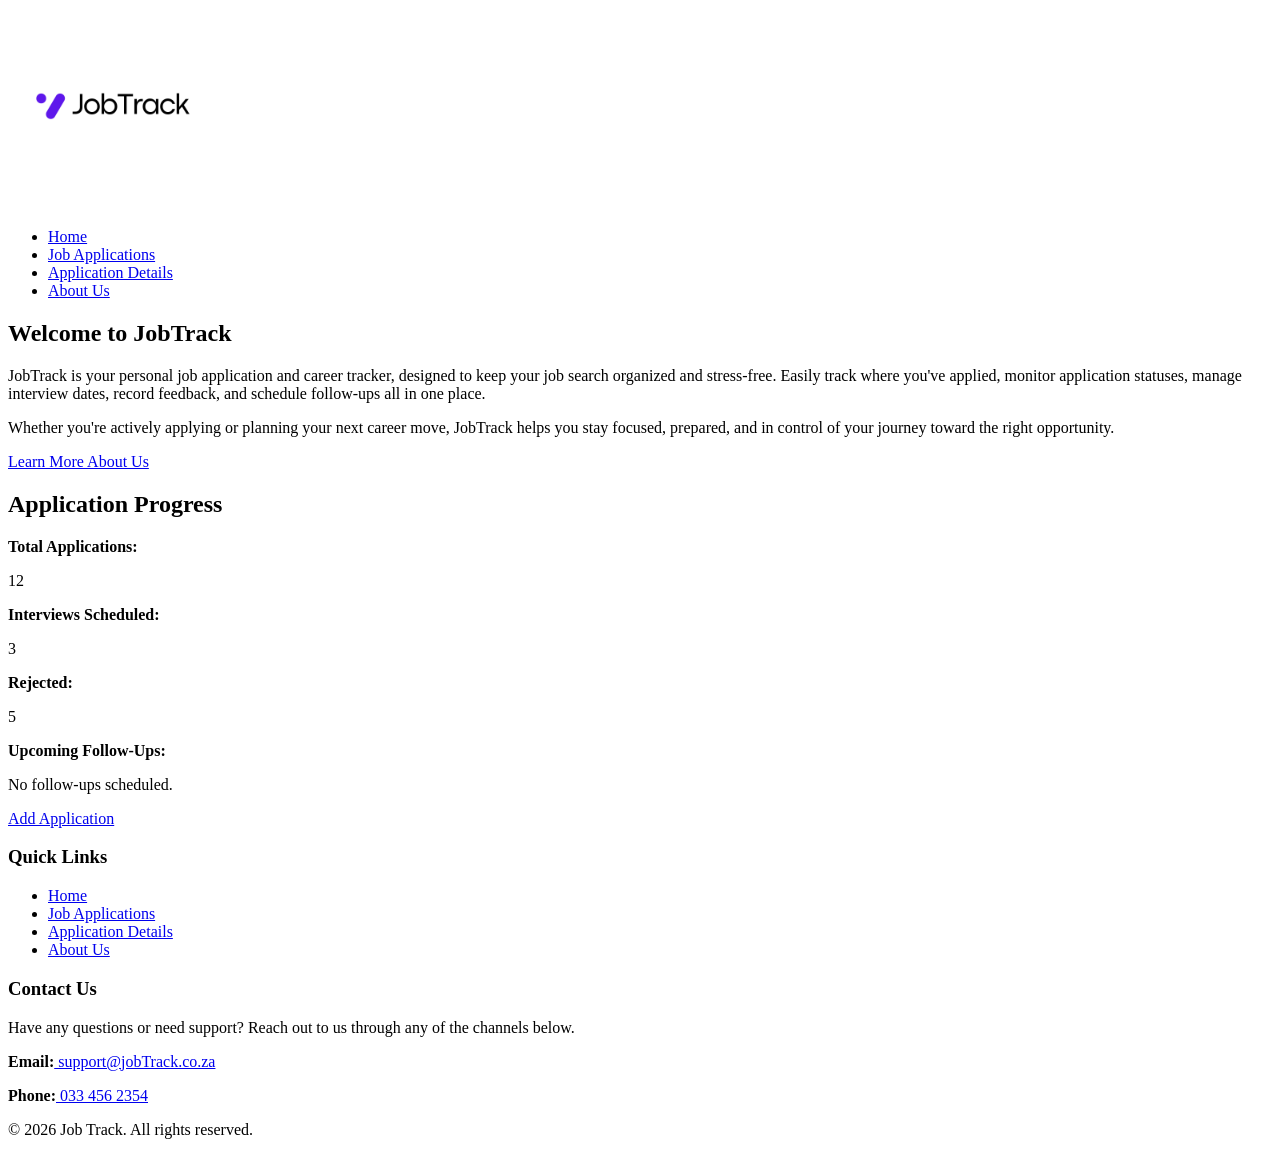
==== index.html @ 4a40fde0 "link styles file to all HTML pages" ====
<!doctype html>
<html lang="en">
  <head>
    <meta charset="UTF-8" />
    <meta name="viewport" content="width=device-width, initial-scale=1.0" />
    <link rel="stylesheet" href="style.css" />
    <title>JobTrack</title>
  </head>
  <body>
    <header>
      <img
        src="./assets/images/jobTrack-logo-white.png"
        alt="JobTrack logo"
        height="200"
      />
      <nav>
        <ul>
          <li><a href="./index.html">Home</a></li>
          <li><a href="./applications.html">Job Applications</a></li>
          <li><a href="./application-details.html">Application Details</a></li>
          <li><a href="./about.html">About Us</a></li>
        </ul>
      </nav>
    </header>

    <section>
      <h1>Welcome to JobTrack</h1>

      <p>
        JobTrack is your personal job application and career tracker, designed
        to keep your job search organized and stress-free. Easily track where
        you've applied, monitor application statuses, manage interview dates,
        record feedback, and schedule follow-ups all in one place.
      </p>

      <p>
        Whether you're actively applying or planning your next career move,
        JobTrack helps you stay focused, prepared, and in control of your
        journey toward the right opportunity.
      </p>

      <a href="./about.html">Learn More About Us</a>
    </section>

    <main>
      <section>
        <h2>Application Progress</h2>

        <article>
          <p><strong>Total Applications:</strong></p>
          <p>12</p>
        </article>

        <article>
          <p><strong>Interviews Scheduled:</strong></p>
          <p>3</p>
        </article>

        <article>
          <p><strong>Rejected:</strong></p>
          <p>5</p>
        </article>

        <article>
          <p><strong>Upcoming Follow-Ups:</strong></p>
          <p>No follow-ups scheduled.</p>
        </article>

        <a href="./add-application.html">Add Application</a>
      </section>
    </main>

    <footer>
      <h3>Quick Links</h3>
      <nav>
        <ul>
          <li><a href="./index.html">Home</a></li>
          <li><a href="./applications.html">Job Applications</a></li>
          <li><a href="./application-details.html">Application Details</a></li>
          <li><a href="./about.html">About Us</a></li>
        </ul>
      </nav>

      <section>
        <h3>Contact Us</h3>
        <p>
          Have any questions or need support? Reach out to us through any of the
          channels below.
        </p>

        <p>
          <strong>Email:</strong
          ><a href="mailto:support@jobTrack.co.za"> support@jobTrack.co.za</a>
        </p>
        <p><strong>Phone:</strong><a href="tel:0334562354"> 033 456 2354</a></p>
      </section>

      <section>
        <p>&#169; 2026 Job Track. All rights reserved.</p>
      </section>
    </footer>
  </body>
</html>
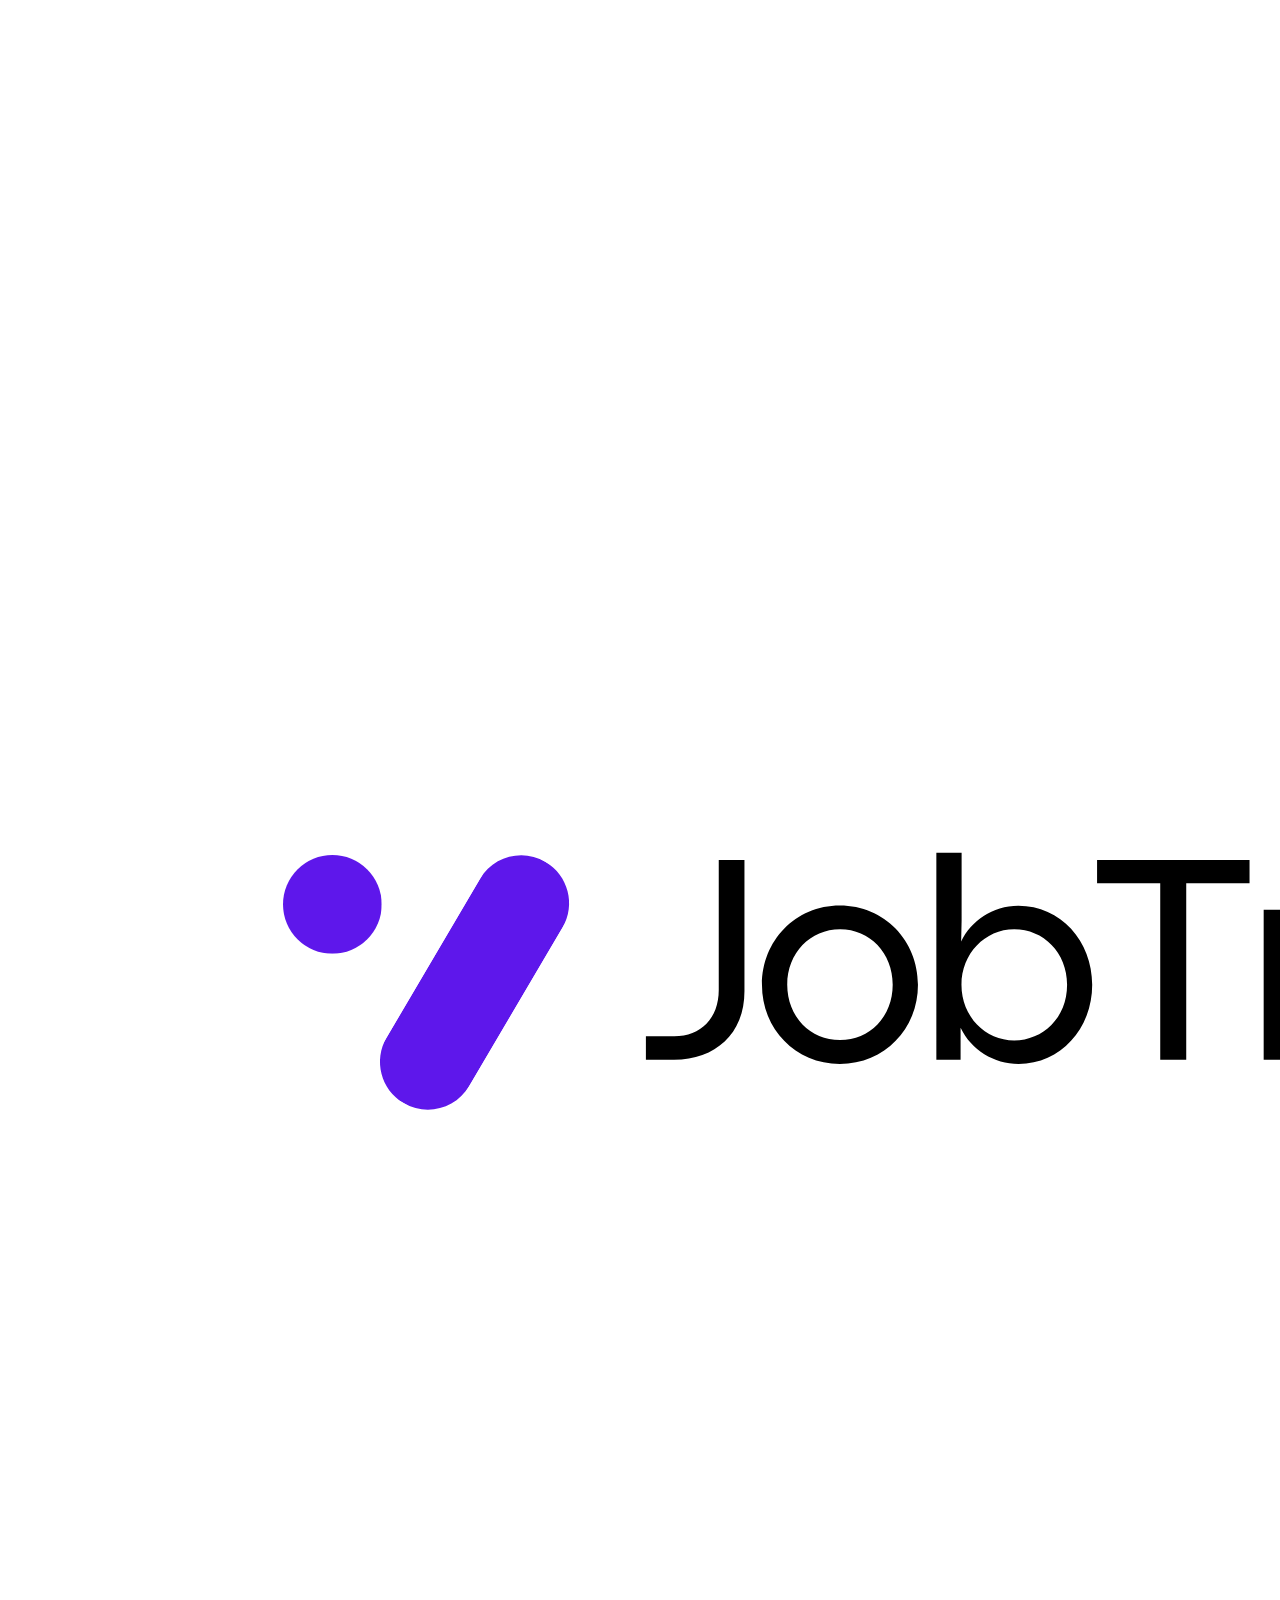
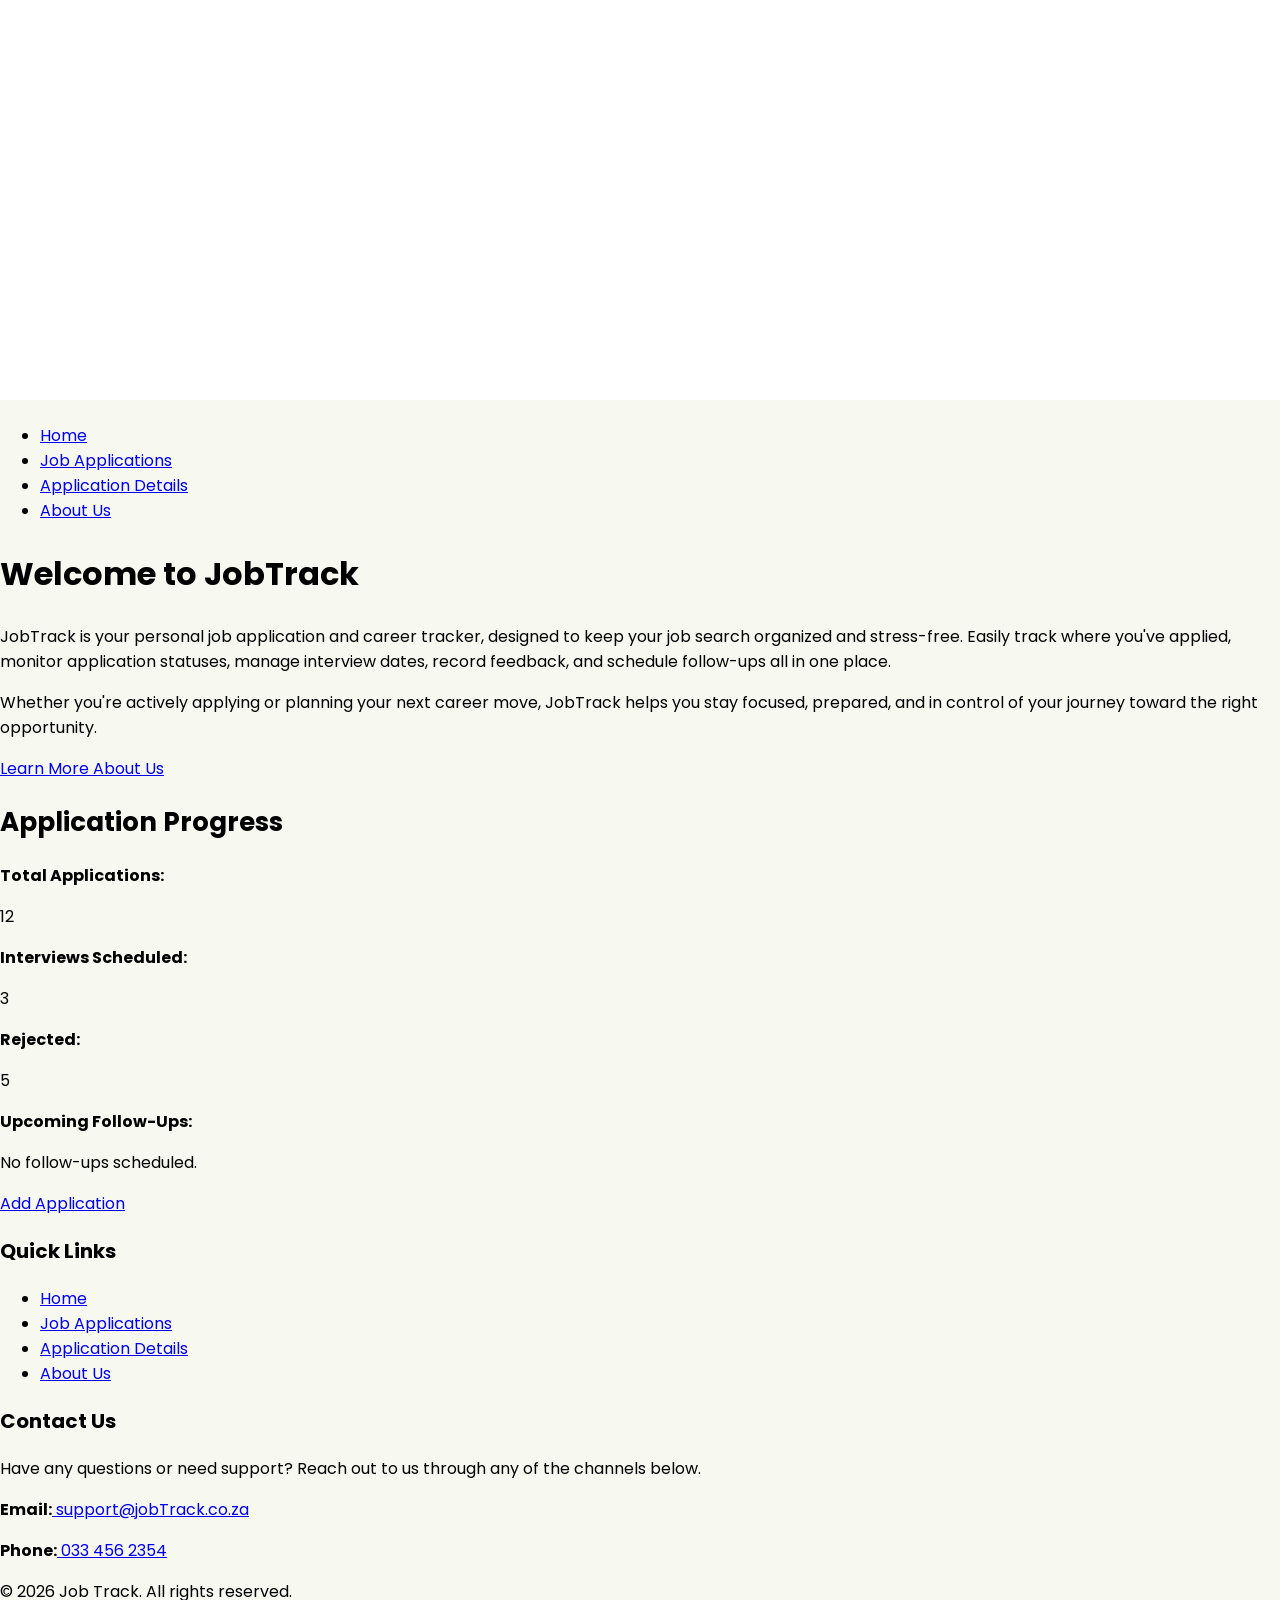
==== commit ca6cf120: "remove image height" ====
--- a/index.html
+++ b/index.html
@@ -8,11 +8,7 @@
   </head>
   <body>
     <header>
-      <img
-        src="./assets/images/jobTrack-logo-white.png"
-        alt="JobTrack logo"
-        height="200"
-      />
+      <img src="./assets/images/jobTrack-logo-white.png" alt="JobTrack logo" />
       <nav>
         <ul>
           <li><a href="./index.html">Home</a></li>
--- a/style.css
+++ b/style.css
@@ -0,0 +1,25 @@
+@import url("https://fonts.googleapis.com/css2?family=Poppins:ital,wght@0,100;0,200;0,300;0,400;0,500;0,600;0,700;0,800;0,900;1,100;1,200;1,300;1,400;1,500;1,600;1,700;1,800;1,900&display=swap");
+
+html,
+body {
+  font-family: "Poppins", Arial, Helvetica, sans-serif;
+  margin: 0;
+  background-color: #f7f8f0;
+  color: #000000;
+}
+
+h1 {
+  font-size: 32px;
+}
+
+h2 {
+  font-size: 26px;
+}
+
+h3 {
+  font-size: 20px;
+}
+
+p {
+  font-size: 16px;
+}
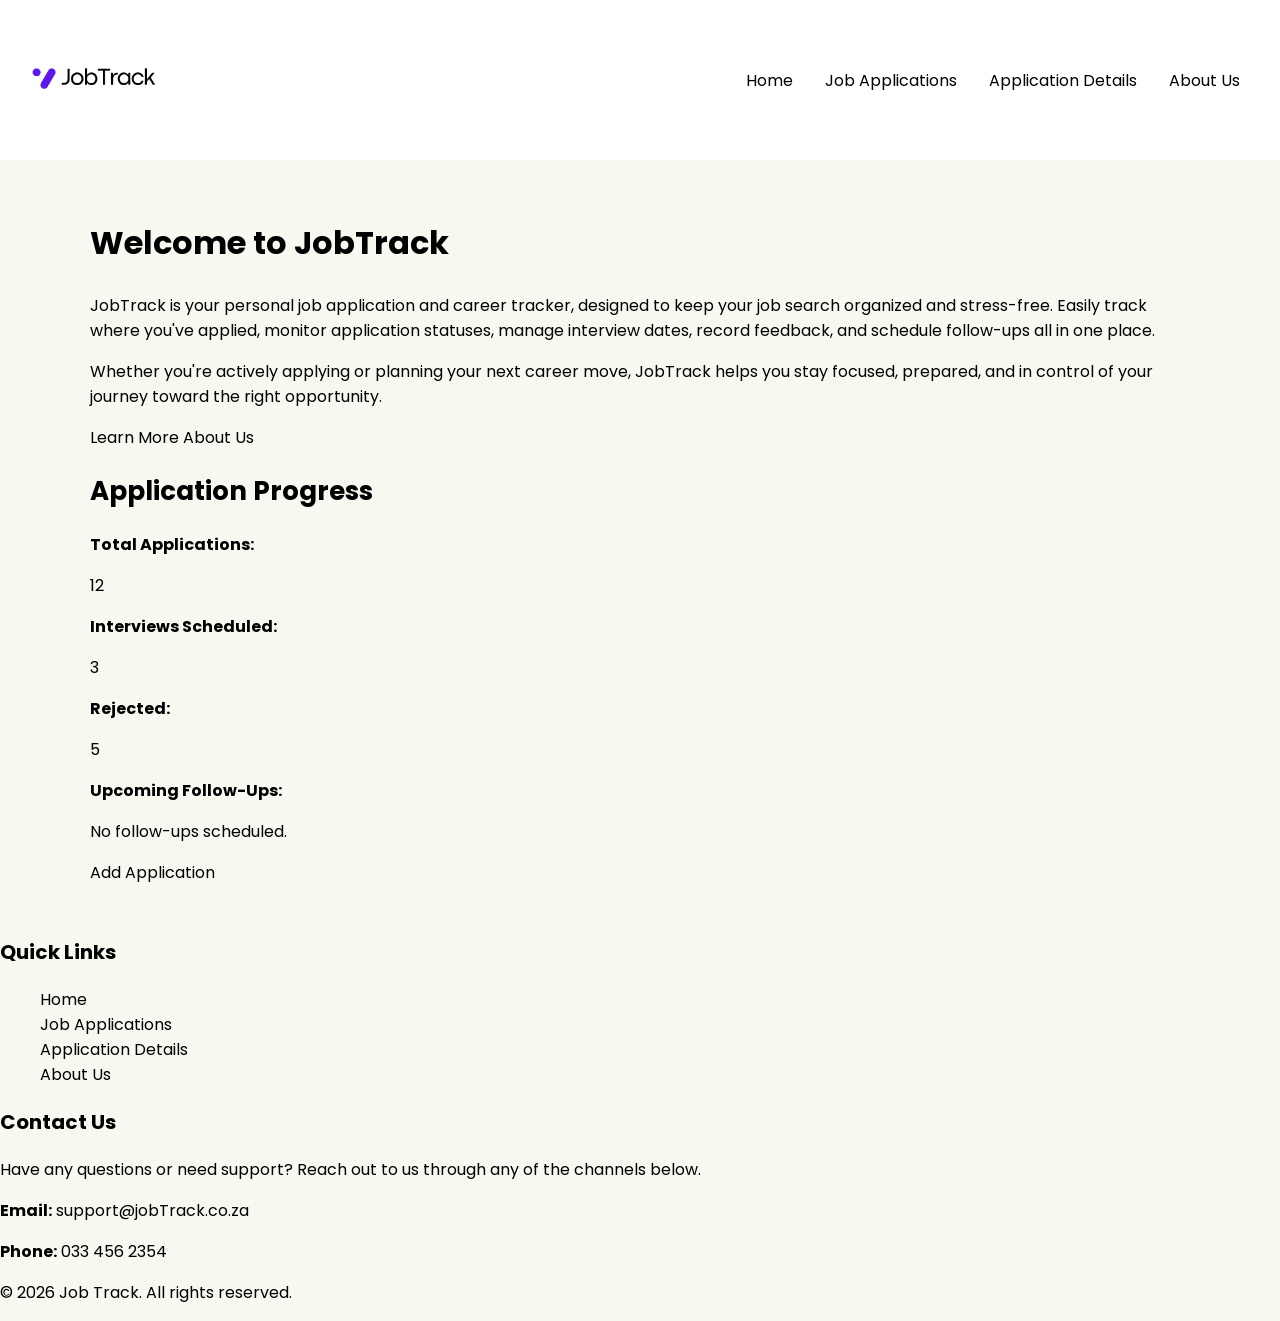
==== commit 9f346782: "move introduction section to main section" ====
--- a/index.html
+++ b/index.html
@@ -19,26 +19,26 @@
       </nav>
     </header>
 
-    <section>
-      <h1>Welcome to JobTrack</h1>
+    <main>
+      <section>
+        <h1>Welcome to JobTrack</h1>
 
-      <p>
-        JobTrack is your personal job application and career tracker, designed
-        to keep your job search organized and stress-free. Easily track where
-        you've applied, monitor application statuses, manage interview dates,
-        record feedback, and schedule follow-ups all in one place.
-      </p>
+        <p>
+          JobTrack is your personal job application and career tracker, designed
+          to keep your job search organized and stress-free. Easily track where
+          you've applied, monitor application statuses, manage interview dates,
+          record feedback, and schedule follow-ups all in one place.
+        </p>
 
-      <p>
-        Whether you're actively applying or planning your next career move,
-        JobTrack helps you stay focused, prepared, and in control of your
-        journey toward the right opportunity.
-      </p>
+        <p>
+          Whether you're actively applying or planning your next career move,
+          JobTrack helps you stay focused, prepared, and in control of your
+          journey toward the right opportunity.
+        </p>
 
-      <a href="./about.html">Learn More About Us</a>
-    </section>
+        <a href="./about.html">Learn More About Us</a>
+      </section>
 
-    <main>
       <section>
         <h2>Application Progress</h2>
 
--- a/style.css
+++ b/style.css
@@ -23,3 +23,60 @@
 p {
   font-size: 16px;
 }
+
+header > img {
+  width: 160px;
+  height: 160px;
+  object-fit: cover;
+}
+
+header {
+  display: flex;
+  justify-content: space-between;
+  align-items: center;
+  padding-right: 40px;
+  padding-left: 10px;
+  background-color: white;
+}
+
+header > nav > ul {
+  display: flex;
+  align-items: center;
+  gap: 2rem;
+}
+
+nav > ul {
+  list-style: none;
+}
+
+a {
+  text-decoration: none;
+  color: #000000;
+}
+
+@media (max-width: 768px) {
+  header {
+    padding-right: 20px;
+  }
+
+  header > nav > ul {
+    gap: 1rem;
+  }
+}
+
+@media (max-width: 480px) {
+  header {
+    flex-flow: wrap column;
+    font-size: 12px;
+  }
+
+  header nav > ul {
+    padding-left: 10px;
+  }
+}
+
+main {
+  max-width: 1100px;
+  margin: 0 auto;
+  padding: 2rem;
+}
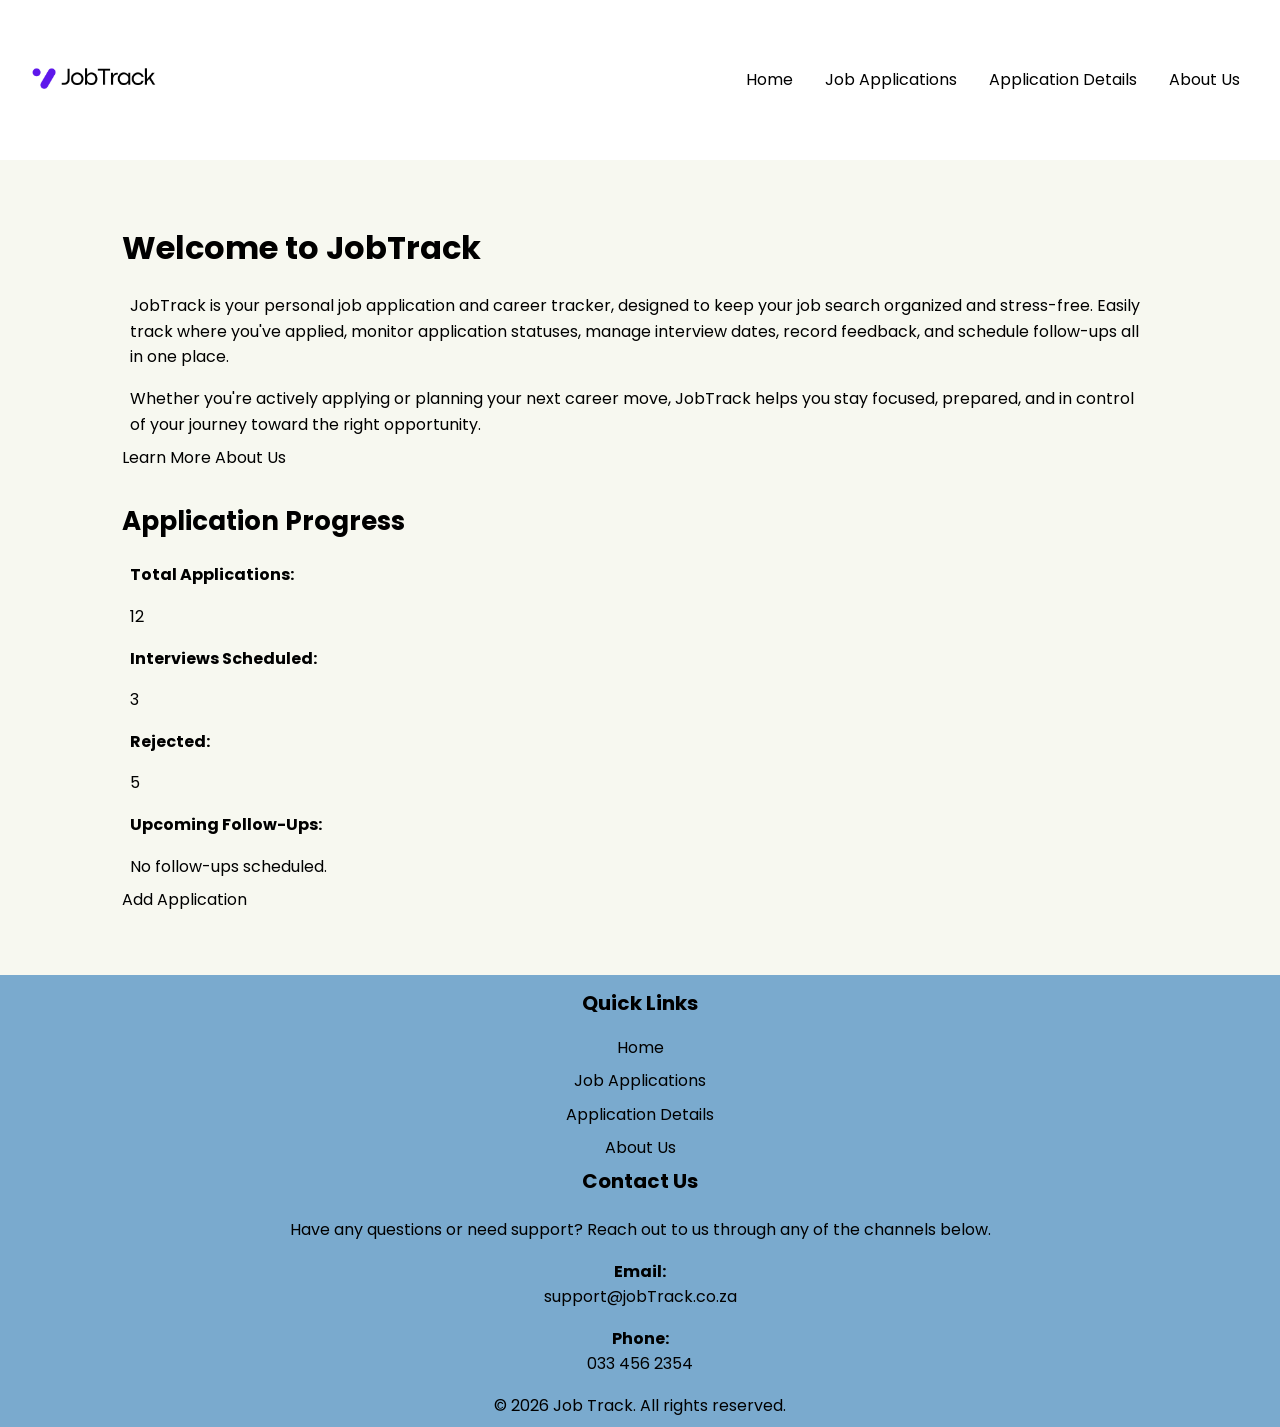
==== commit b02576c4: "add class names" ====
--- a/index.html
+++ b/index.html
@@ -20,7 +20,7 @@
     </header>
 
     <main>
-      <section>
+      <section class="welcome">
         <h1>Welcome to JobTrack</h1>
 
         <p>
@@ -39,7 +39,7 @@
         <a href="./about.html">Learn More About Us</a>
       </section>
 
-      <section>
+      <section class="application-progress">
         <h2>Application Progress</h2>
 
         <article>
@@ -77,18 +77,18 @@
         </ul>
       </nav>
 
-      <section>
+      <section class="contact-details">
         <h3>Contact Us</h3>
         <p>
           Have any questions or need support? Reach out to us through any of the
           channels below.
         </p>
 
-        <p>
+        <p class="contacts">
           <strong>Email:</strong
           ><a href="mailto:support@jobTrack.co.za"> support@jobTrack.co.za</a>
         </p>
-        <p><strong>Phone:</strong><a href="tel:0334562354"> 033 456 2354</a></p>
+        <p class="contacts"><strong>Phone:</strong><a href="tel:0334562354"> 033 456 2354</a></p>
       </section>
 
       <section>
--- a/style.css
+++ b/style.css
@@ -1,11 +1,20 @@
 @import url("https://fonts.googleapis.com/css2?family=Poppins:ital,wght@0,100;0,200;0,300;0,400;0,500;0,600;0,700;0,800;0,900;1,100;1,200;1,300;1,400;1,500;1,600;1,700;1,800;1,900&display=swap");
 
-html,
+:root {
+  --space-mb: 12px;
+  --space-padding-paragraph: 8px;
+}
+* {
+  margin: 0;
+  padding: 0;
+  box-sizing: border-box;
+}
+
 body {
   font-family: "Poppins", Arial, Helvetica, sans-serif;
-  margin: 0;
   background-color: #f7f8f0;
   color: #000000;
+  line-height: 1.6;
 }
 
 h1 {
@@ -20,8 +29,15 @@
   font-size: 20px;
 }
 
+h1,
+h2,
+h3 {
+  margin-bottom: var(--space-mb);
+}
+
 p {
   font-size: 16px;
+  padding: var(--space-padding-paragraph);
 }
 
 header > img {
@@ -54,6 +70,96 @@
   color: #000000;
 }
 
+main {
+  max-width: 1100px;
+  margin: 0 auto;
+  padding: 2rem;
+}
+
+main .welcome,
+.application-progress {
+  margin: 30px 0px;
+}
+
+.job-details > p {
+  padding: 12px 10px;
+}
+
+.application-actions > nav {
+  display: flex;
+  gap: 30px;
+  margin: 16px 0;
+  padding: 12px 10px;
+}
+
+form {
+  max-width: 600px;
+}
+
+label {
+  display: block;
+  margin-bottom: 0.25rem;
+}
+
+form input,
+form select,
+form textarea {
+  width: 100%;
+  padding: 0.5rem;
+  margin-bottom: 1rem;
+  font-family: inherit;
+}
+
+form > button {
+  padding: 0.6rem 1.2rem;
+  cursor: pointer;
+}
+
+table {
+  min-width: 400px;
+  border-collapse: collapse;
+  margin: 25px 0px;
+  border-radius: 10px;
+  overflow: hidden;
+}
+
+table > thead > tr {
+  background-color: #9cd5ff;
+  color: #000000;
+  text-align: left;
+  font-weight: bold;
+}
+
+table th,
+td {
+  padding: 17px 20px;
+}
+
+table tbody tr {
+  border-bottom: 1px solid #dddddd;
+}
+
+footer {
+  background-color: #7aaace;
+}
+
+footer > * {
+  text-align: center;
+}
+
+footer > h3 {
+  padding-top: 12px;
+}
+
+footer > nav ul li {
+  padding: 4px;
+}
+
+footer > section .contacts {
+  display: grid;
+  grid-template-columns: 1fr;
+}
+
 @media (max-width: 768px) {
   header {
     padding-right: 20px;
@@ -74,9 +180,3 @@
     padding-left: 10px;
   }
 }
-
-main {
-  max-width: 1100px;
-  margin: 0 auto;
-  padding: 2rem;
-}
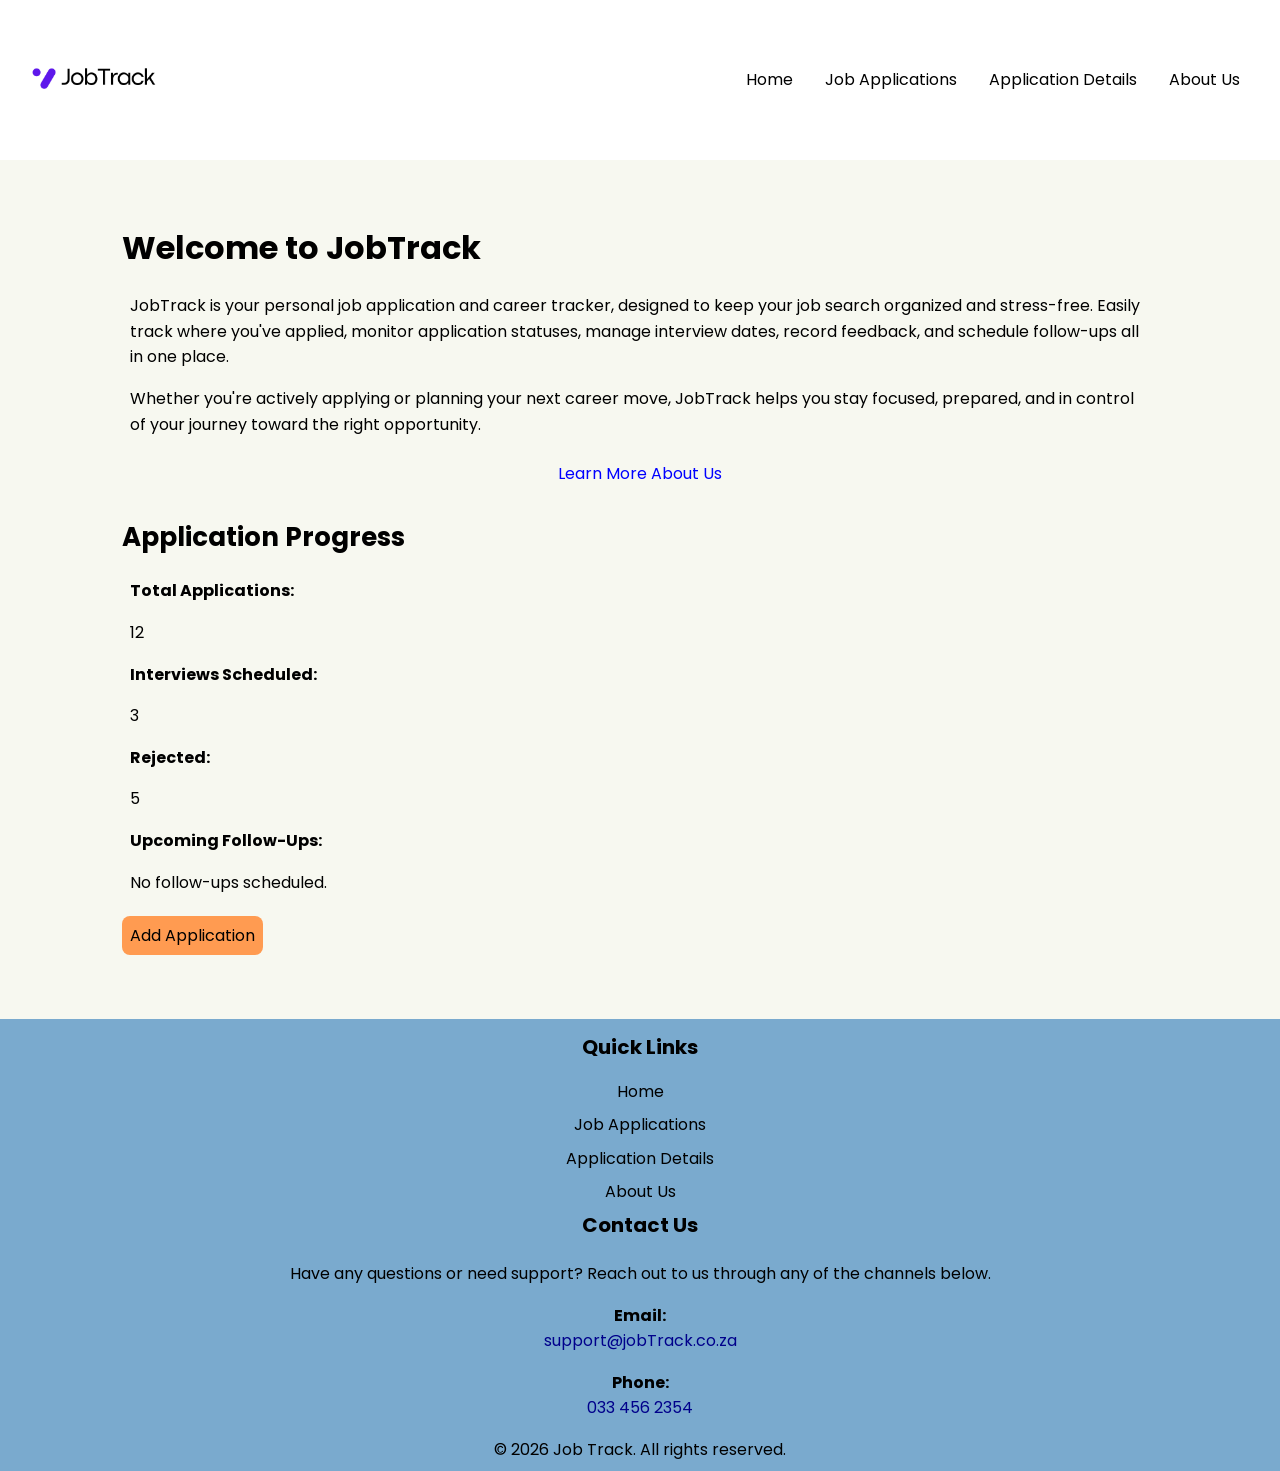
==== commit 70ba8ab4: "add div containers to wrap links and buttons" ====
--- a/index.html
+++ b/index.html
@@ -36,7 +36,9 @@
           journey toward the right opportunity.
         </p>
 
-        <a href="./about.html">Learn More About Us</a>
+        <div class="about-us-link">
+          <a href="./about.html">Learn More About Us</a>
+        </div>
       </section>
 
       <section class="application-progress">
@@ -62,7 +64,9 @@
           <p>No follow-ups scheduled.</p>
         </article>
 
-        <a href="./add-application.html">Add Application</a>
+        <div class="add-application-link-btn">
+          <a href="./add-application.html">Add Application</a>
+        </div>
       </section>
     </main>
 
@@ -88,7 +92,9 @@
           <strong>Email:</strong
           ><a href="mailto:support@jobTrack.co.za"> support@jobTrack.co.za</a>
         </p>
-        <p class="contacts"><strong>Phone:</strong><a href="tel:0334562354"> 033 456 2354</a></p>
+        <p class="contacts">
+          <strong>Phone:</strong><a href="tel:0334562354"> 033 456 2354</a>
+        </p>
       </section>
 
       <section>
--- a/style.css
+++ b/style.css
@@ -85,11 +85,11 @@
   padding: 12px 10px;
 }
 
-.application-actions > nav {
+.application-actions > div {
   display: flex;
   gap: 30px;
-  margin: 16px 0;
-  padding: 12px 10px;
+  margin: 12px 0;
+  padding: 8px 0;
 }
 
 form {
@@ -160,6 +160,117 @@
   grid-template-columns: 1fr;
 }
 
+header nav ul li a:hover {
+  color: #2563eb;
+  text-decoration: underline;
+}
+
+header nav ul li a:focus {
+  color: orangered;
+}
+
+.welcome .about-us-link {
+  margin: 1rem 0;
+  text-align: center;
+}
+
+.about-us-link a {
+  padding: 4px;
+}
+
+.about-us-link a:any-link {
+  color: blue;
+}
+
+.about-us-link a:hover {
+  color: #2563eb;
+  text-decoration: underline;
+}
+
+.about-us-link a:focus {
+  color: orangered;
+}
+
+table tbody tr td a:any-link {
+  color: blue;
+}
+
+table tbody tr td a:active {
+  color: orangered;
+}
+
+table tbody tr td a:hover {
+  text-decoration: underline;
+}
+
+footer nav ul li a:hover {
+  color: white;
+  text-decoration: underline;
+}
+
+footer nav ul li a:active {
+  color: #e6e6e6;
+}
+
+.contacts a:any-link {
+  color: darkblue;
+}
+
+.contacts a:hover {
+  text-decoration: underline;
+}
+
+.contacts a:active {
+  color: orangered;
+}
+
+.add-application-link-btn,
+.submit-btn-wrapper {
+  margin: 0.75rem 0;
+  padding: 0.5rem 0;
+}
+
+.add-application-link-btn a,
+.edit-application-btn a,
+.back-to-applications-btn a,
+.submit-form-btn {
+  background-color: #ff9b51;
+  border-radius: 0.5rem;
+  padding: 0.5rem;
+}
+
+.add-application-link-btn a:hover,
+.add-application-link-btn a:hover,
+.edit-application-btn a:hover,
+.submit-form-btn:hover {
+  background-color: #f27f2d;
+  opacity: 0.9;
+}
+
+.add-application-link-btn a:focus,
+.edit-application-btn a:focus,
+.back-to-applications-btn a:focus,
+.submit-form-btn:focus {
+  outline: 1px solid #000;
+}
+
+.edit-application-btn,
+.back-to-applications-btn {
+  padding: 0.5rem 0;
+}
+
+.submit-btn-wrapper {
+  text-align: center;
+}
+
+.submit-form-btn {
+  font-family: inherit;
+  font-size: 0.875rem;
+  border: none;
+  cursor: pointer;
+  width: 20%;
+}
+
 @media (max-width: 768px) {
   header {
     padding-right: 20px;
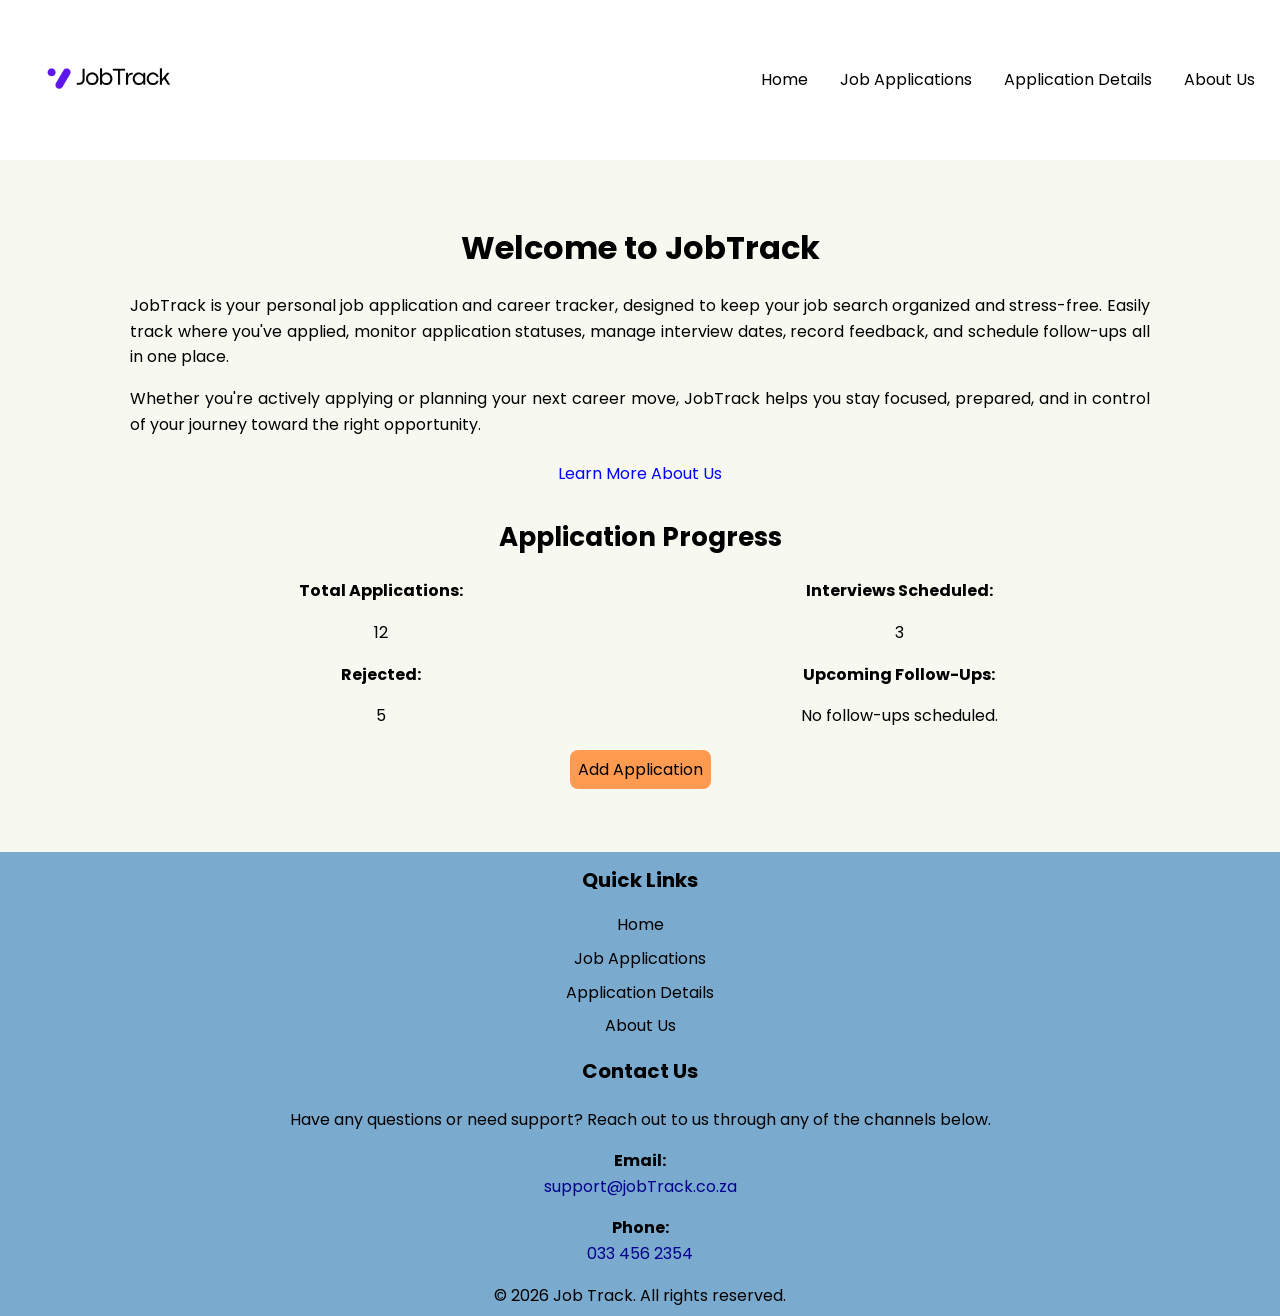
==== commit 124c3e77: "add class names" ====
--- a/index.html
+++ b/index.html
@@ -8,9 +8,13 @@
   </head>
   <body>
     <header>
-      <img src="./assets/images/jobTrack-logo-white.png" alt="JobTrack logo" />
-      <nav>
-        <ul>
+      <img
+        src="./assets/images/jobTrack-logo-white.png"
+        alt="JobTrack logo"
+        class="logo"
+      />
+      <nav class="nav-bar">
+        <ul class="nav-links">
           <li><a href="./index.html">Home</a></li>
           <li><a href="./applications.html">Job Applications</a></li>
           <li><a href="./application-details.html">Application Details</a></li>
@@ -44,25 +48,27 @@
       <section class="application-progress">
         <h2>Application Progress</h2>
 
-        <article>
-          <p><strong>Total Applications:</strong></p>
-          <p>12</p>
-        </article>
+        <div class="grid-container">
+          <article>
+            <p><strong>Total Applications:</strong></p>
+            <p>12</p>
+          </article>
 
-        <article>
-          <p><strong>Interviews Scheduled:</strong></p>
-          <p>3</p>
-        </article>
+          <article>
+            <p><strong>Interviews Scheduled:</strong></p>
+            <p>3</p>
+          </article>
 
-        <article>
-          <p><strong>Rejected:</strong></p>
-          <p>5</p>
-        </article>
+          <article>
+            <p><strong>Rejected:</strong></p>
+            <p>5</p>
+          </article>
 
-        <article>
-          <p><strong>Upcoming Follow-Ups:</strong></p>
-          <p>No follow-ups scheduled.</p>
-        </article>
+          <article>
+            <p><strong>Upcoming Follow-Ups:</strong></p>
+            <p>No follow-ups scheduled.</p>
+          </article>
+        </div>
 
         <div class="add-application-link-btn">
           <a href="./add-application.html">Add Application</a>
@@ -72,8 +78,8 @@
 
     <footer>
       <h3>Quick Links</h3>
-      <nav>
-        <ul>
+      <nav class="footer-nav-bar">
+        <ul class="footer-nav-links">
           <li><a href="./index.html">Home</a></li>
           <li><a href="./applications.html">Job Applications</a></li>
           <li><a href="./application-details.html">Application Details</a></li>
--- a/style.css
+++ b/style.css
@@ -1,4 +1,6 @@
 @import url("https://fonts.googleapis.com/css2?family=Poppins:ital,wght@0,100;0,200;0,300;0,400;0,500;0,600;0,700;0,800;0,900;1,100;1,200;1,300;1,400;1,500;1,600;1,700;1,800;1,900&display=swap");
+
+/* CSS reset and default styles starts */
 
 :root {
   --space-mb: 12px;
@@ -18,15 +20,15 @@
 }
 
 h1 {
-  font-size: 32px;
+  font-size: 2rem;
 }
 
 h2 {
-  font-size: 26px;
+  font-size: 1.625rem;
 }
 
 h3 {
-  font-size: 20px;
+  font-size: 1.25rem;
 }
 
 h1,
@@ -36,11 +38,24 @@
 }
 
 p {
-  font-size: 16px;
+  font-size: 1rem;
   padding: var(--space-padding-paragraph);
 }
 
-header > img {
+nav > ul {
+  list-style: none;
+}
+
+a {
+  text-decoration: none;
+  color: #000000;
+}
+
+/* CSS reset and default styles ends */
+
+/* Header and navigation styles starts */
+
+.logo {
   width: 160px;
   height: 160px;
   object-fit: cover;
@@ -50,25 +65,19 @@
   display: flex;
   justify-content: space-between;
   align-items: center;
-  padding-right: 40px;
-  padding-left: 10px;
+  padding: 0 25px;
   background-color: white;
 }
 
-header > nav > ul {
+.nav-links {
   display: flex;
   align-items: center;
   gap: 2rem;
 }
 
-nav > ul {
-  list-style: none;
-}
-
-a {
-  text-decoration: none;
-  color: #000000;
-}
+/* Header and navigation styles ends */
+
+/* Main layout and styles starts*/
 
 main {
   max-width: 1100px;
@@ -76,29 +85,69 @@
   padding: 2rem;
 }
 
-main .welcome,
+/* Home page styles start */
+
+.welcome,
+.about {
+  text-align: justify;
+}
+
+.welcome h1,
+.about h1 {
+  text-align: center;
+}
+
+.about-us-link {
+  margin: 1rem 0;
+  text-align: center;
+}
+
+.about-us-link a {
+  padding: 4px;
+}
+
+.welcome,
 .application-progress {
   margin: 30px 0px;
 }
 
-.job-details > p {
-  padding: 12px 10px;
-}
-
-.application-actions > div {
-  display: flex;
-  gap: 30px;
-  margin: 12px 0;
-  padding: 8px 0;
-}
-
-form {
+.grid-container {
+  display: grid;
+  grid-template-columns: 1fr 1fr;
+  grid-template-rows: 1fr 1fr;
+  text-align: center;
+}
+
+.application-progress h2,
+.add-application-link-btn {
+  text-align: center;
+}
+
+/* Home page styles end */
+
+/* Form page styles start */
+
+.application-form h1 {
+  margin-bottom: 1.25rem;
+  text-align: center;
+}
+
+fieldset {
+  margin: auto;
+  border: 1px solid #ccc;
+  border-radius: 6px;
   max-width: 600px;
+  padding: 1rem 2rem;
+}
+
+legend {
+  font-size: 1.25rem;
+  padding: 0 0.75rem;
 }
 
 label {
   display: block;
-  margin-bottom: 0.25rem;
+  margin: 1rem 0;
 }
 
 form input,
@@ -108,12 +157,27 @@
   padding: 0.5rem;
   margin-bottom: 1rem;
   font-family: inherit;
-}
-
-form > button {
-  padding: 0.6rem 1.2rem;
+  border: 1px solid #999;
+  border-radius: 6px;
+}
+
+.submit-btn-wrapper {
+  text-align: center;
+}
+
+.submit-form-btn {
+  font-family: inherit;
+  font-size: 0.875rem;
+  border: none;
   cursor: pointer;
-}
+  padding: 12px 24px;
+  background-color: #ff9b51;
+  border-radius: 0.5rem;
+}
+
+/* Form page styles end */
+
+/* Table page styles start */
 
 table {
   min-width: 400px;
@@ -123,21 +187,47 @@
   overflow: hidden;
 }
 
-table > thead > tr {
+thead tr {
   background-color: #9cd5ff;
   color: #000000;
   text-align: left;
   font-weight: bold;
 }
 
-table th,
+th,
 td {
   padding: 17px 20px;
 }
 
-table tbody tr {
+tbody tr {
   border-bottom: 1px solid #dddddd;
 }
+
+/* Table page styles end */
+
+/* Application details page start */
+
+.job-details > p {
+  padding: 12px 10px;
+}
+
+.application-actions > div {
+  display: flex;
+  gap: 30px;
+  margin: 12px 0;
+  padding: 8px 0;
+}
+
+.edit-application-btn,
+.back-to-applications-btn {
+  padding: 0.5rem 0;
+}
+
+/* Application details page end */
+
+/* Main layout and styles ends */
+
+/* Footer styles starts */
 
 footer {
   background-color: #7aaace;
@@ -147,82 +237,22 @@
   text-align: center;
 }
 
-footer > h3 {
+footer h3 {
   padding-top: 12px;
 }
 
-footer > nav ul li {
+.footer-nav-links li {
   padding: 4px;
 }
 
-footer > section .contacts {
+.contacts {
   display: grid;
   grid-template-columns: 1fr;
 }
 
-header nav ul li a:hover {
-  color: #2563eb;
-  text-decoration: underline;
-}
-
-header nav ul li a:focus {
-  color: orangered;
-}
-
-.welcome .about-us-link {
-  margin: 1rem 0;
-  text-align: center;
-}
-
-.about-us-link a {
-  padding: 4px;
-}
-
-.about-us-link a:any-link {
-  color: blue;
-}
-
-.about-us-link a:hover {
-  color: #2563eb;
-  text-decoration: underline;
-}
-
-.about-us-link a:focus {
-  color: orangered;
-}
-
-table tbody tr td a:any-link {
-  color: blue;
-}
-
-table tbody tr td a:active {
-  color: orangered;
-}
-
-table tbody tr td a:hover {
-  text-decoration: underline;
-}
-
-footer nav ul li a:hover {
-  color: white;
-  text-decoration: underline;
-}
-
-footer nav ul li a:active {
-  color: #e6e6e6;
-}
-
-.contacts a:any-link {
-  color: darkblue;
-}
-
-.contacts a:hover {
-  text-decoration: underline;
-}
-
-.contacts a:active {
-  color: orangered;
-}
+/* Footer styles ends */
+
+/* Application button styles start */
 
 .add-application-link-btn,
 .submit-btn-wrapper {
@@ -232,16 +262,84 @@
 
 .add-application-link-btn a,
 .edit-application-btn a,
-.back-to-applications-btn a,
-.submit-form-btn {
+.back-to-applications-btn a {
   background-color: #ff9b51;
   border-radius: 0.5rem;
   padding: 0.5rem;
 }
 
-.add-application-link-btn a:hover,
+/* Application button styles start */
+
+/* Hover, focus and active states start */
+
+.nav-links a:hover {
+  color: #2563eb;
+  text-decoration: underline;
+}
+
+.nav-links a:focus {
+  color: orangered;
+}
+
+.about-us-link a:any-link {
+  color: blue;
+}
+
+.about-us-link a:hover {
+  color: #2563eb;
+  text-decoration: underline;
+}
+
+.about-us-link a:focus {
+  color: orangered;
+}
+
+form input:focus,
+form select:focus,
+form textarea:focus {
+  outline: 1px solid #7aaace;
+}
+
+.table-wrapper a:any-link {
+  color: blue;
+}
+
+.table-wrapper a:active {
+  color: orangered;
+}
+
+.table-wrapper a:hover {
+  text-decoration: underline;
+}
+
+.table-wrapper tbody tr:hover {
+  background-color: #eaefef;
+}
+
+.footer-nav-links a:hover {
+  color: white;
+  text-decoration: underline;
+}
+
+.footer-nav-links a:active {
+  color: #e6e6e6;
+}
+
+.contacts a:any-link {
+  color: darkblue;
+}
+
+.contacts a:hover {
+  text-decoration: underline;
+}
+
+.contacts a:active {
+  color: orangered;
+}
+
 .add-application-link-btn a:hover,
 .edit-application-btn a:hover,
+.back-to-applications-btn a:hover,
 .submit-form-btn:hover {
   background-color: #f27f2d;
   opacity: 0.9;
@@ -254,40 +352,112 @@
   outline: 1px solid #000;
 }
 
-.edit-application-btn,
-.back-to-applications-btn {
-  padding: 0.5rem 0;
-}
-
-.submit-btn-wrapper {
-  text-align: center;
-}
-
-.submit-form-btn {
-  font-family: inherit;
-  font-size: 0.875rem;
-  border: none;
-  cursor: pointer;
-  width: 20%;
-}
+/* Hover, focus and active states end */
+
+/* Responsiveness layout */
 
 @media (max-width: 768px) {
-  header {
-    padding-right: 20px;
-  }
-
-  header > nav > ul {
+  .nav-links {
     gap: 1rem;
+  }
+
+  h1 {
+    font-size: 1.75rem;
+  }
+
+  h2 {
+    font-size: 1.375rem;
+  }
+
+  h3 {
+    font-size: 1rem;
+  }
+
+  p {
+    font-size: 0.75rem;
+  }
+
+  a {
+    font-size: 0.75rem;
   }
 }
 
 @media (max-width: 480px) {
   header {
     flex-flow: wrap column;
-    font-size: 12px;
-  }
-
-  header nav > ul {
-    padding-left: 10px;
-  }
-}
+  }
+
+  .nav-bar {
+    margin: 12px 0;
+  }
+
+  .logo {
+    width: 120px;
+    height: 120px;
+    margin: 12px 0;
+  }
+
+  h1 {
+    font-size: 1.5rem;
+  }
+
+  h2 {
+    font-size: 1.125rem;
+  }
+
+  .grid-container {
+    grid-template-columns: 1fr;
+  }
+
+  .table-wrapper {
+    overflow-x: auto;
+  }
+
+  .table-wrapper th {
+    font-size: 0.875rem;
+  }
+
+  .table-wrapper td {
+    font-size: 0.75rem;
+  }
+}
+
+@media (max-width: 375px) {
+  header {
+    padding: 0 12px;
+  }
+
+  legend {
+    font-size: 1rem;
+  }
+
+  label {
+    font-size: 0.875rem;
+  }
+}
+
+@media (max-width: 320px) {
+  h1 {
+    font-size: 1.25rem;
+  }
+
+  h2 {
+    font-size: 1rem;
+  }
+
+  h3 {
+    font-size: 0.875rem;
+  }
+
+  legend {
+    font-size: 0.75rem;
+  }
+
+  label {
+    font-size: 0.75rem;
+  }
+
+  .application-actions > div {
+    gap: 0.5rem;
+  }
+}
